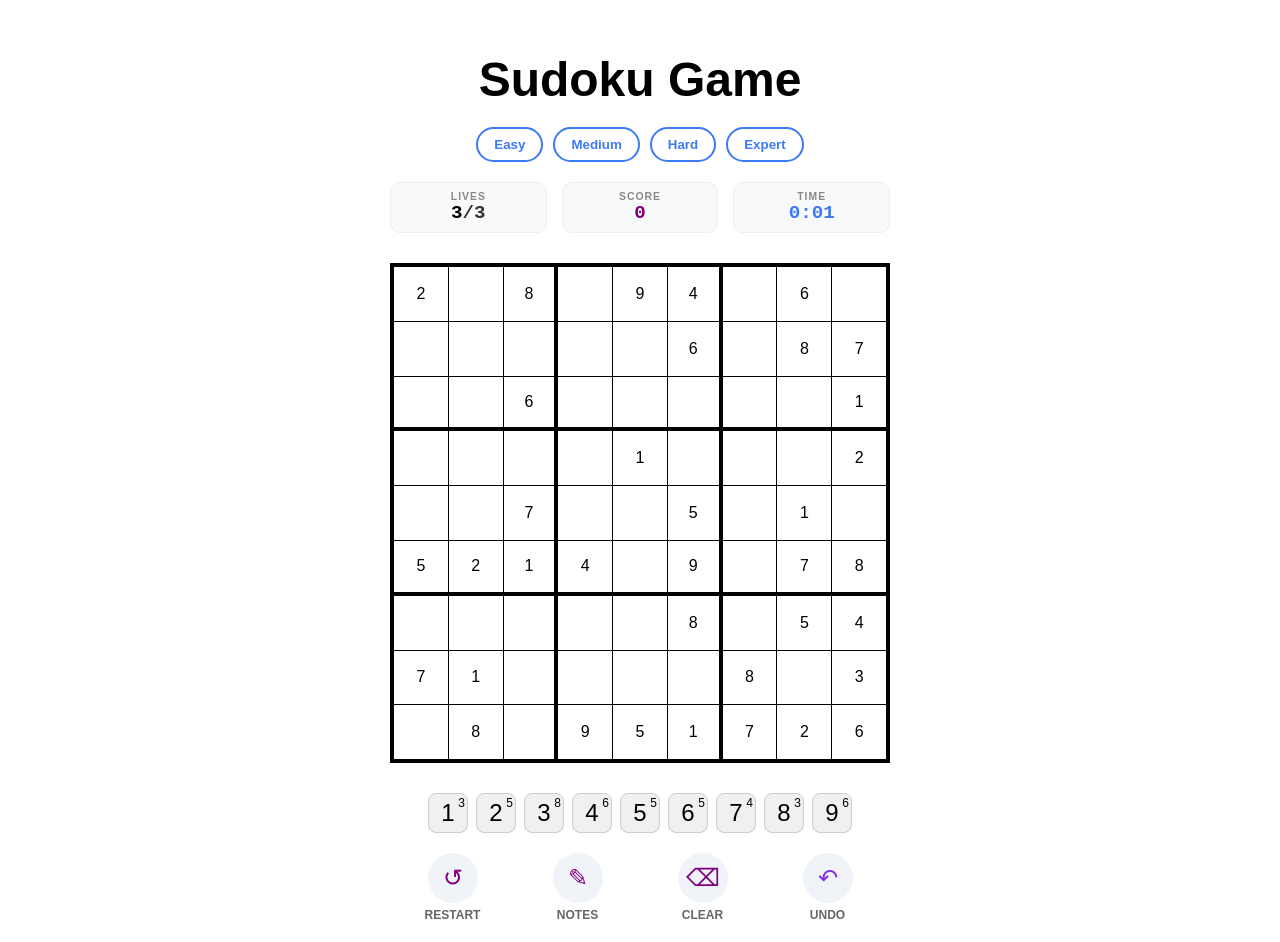
==== index.html @ a7932c59 "Update index.html" ====
<!doctype html>
<html lang="en">
  <head>
    <meta charset="UTF-8" />
    <meta name="viewport" content="width=device-width, initial-scale=1.0" />
    <title>Sudoku Master</title>
    <link rel="stylesheet" href="index.css" />
  </head>
  <body>
    <h1>Sudoku Game</h1>

    <div class="difficulty">
      <button onclick="startGame('easy')">Easy</button>
      <button onclick="startGame('medium')">Medium</button>
      <button onclick="startGame('hard')">Hard</button>
      <button onclick="startGame('expert')">Expert</button>
    </div>

   <div id="status">
     <div class="stat-box">
       <span class="label">LIVES</span>
       <span class="value"><span id="lives-count">3</span>/3</span>
     </div>
  
     <div class="stat-box">
      <span class="label">SCORE</span>
        <span id="score-count" class="value">0</span>
     </div>

     <div class="stat-box">
       <span class="label">TIME</span>
       <span id="time-count" class="value">0:00</span>
      </div>
   </div>

    <div id="sudoku-game"></div>

    <div class="controls">
      <div class="number-buttons">
        <button class="number-btn" data-number="1">1
          <span class="count-badge">9</span></button>
        <button class="number-btn" data-number="2">2
          <span class="count-badge">9</span></button>
        <button class="number-btn" data-number="3">3
          <span class="count-badge">9</span></button>
        <button class="number-btn" data-number="4">4
          <span class="count-badge">9</span></button>
        <button class="number-btn" data-number="5">5
          <span class="count-badge">9</span></button>
        <button class="number-btn" data-number="6">6
          <span class="count-badge">9</span></button>
        <button class="number-btn" data-number="7">7
          <span class="count-badge">9</span></button>
        <button class="number-btn" data-number="8">8
          <span class="count-badge">9</span></button>
        <button class="number-btn" data-number="9">9
          <span class="count-badge">9</span></button>
      </div>

      <div class="button-actions">
        <div class="action-item" id="restart">
          <div class="icon">↺</div>
           <span>Restart</span>
        </div>

        <div class="action-item" id="mark-small">
          <div class="icon">✎</div>
             <span>Notes</span>
        </div>

        <div class="action-item" id="clear">
          <div class="icon">⌫</div>
            <span>Clear</span>
      </div>

        <div class="action-item" id="undo">
          <div class="icon">↶</div>
            <span>Undo</span>
       </div>
      </div>

    <div id="Game-over-screen" class="hidden">
             <h2>Game Over</h2>
          <p>You ran out of lives!</p>
      <div class="game-over-buttons">
        <button id="restart-btn" onclick="resetGame()">Play Again</button>
        <button id="new-game-btn" onclick="startGame()">New Game</button>
      </div>
    </div>

    <div id="win-screen" class="hidden">
      <div class="winner-content">
        <h2>Victory!</h2>
        <p>good job!</p>
    
      <div class="final-stats-container">
        <div class="final-stat">
         <span class="stat-label">TIME</span>
          <span id="final-time">00:00</span>
       </div>
        <div class="final-stat">
         <span class="stat-label">SCORE</span>
         <span id="final-score">0</span>
       </div>
    </div>

    <div class="winner-actions-container">
       <div class="winner-buttons">
        <button class="win-btn primary" onclick="resetGame()">Play Again</button>
        <button class="win-btn secondary" onclick="startGame()">New Game</button>
      </div>
    </div>

    <script src="index.js"></script>
  </body>
</html>
---- index.css ----
/* 1. Global Reset - Fixes how widths are calculated */
* {
  box-sizing: border-box; /* Includes border/padding in total width so elements don't overflow */
}

/* 2. Page Container - Centers the game on the screen */
body {
  display: flex; /* Enables flexbox layout */
  align-items: center; /* Centers everything horizontally */
  justify-content: center; /* Centers everything vertically */
  min-height: 100vh; /* Makes body at least as tall as the screen */
  margin: 0;
  padding: 20px 0; /* Adds breathing room at top/bottom */
  flex-direction: column; /* Stacks title, grid, and buttons in a column */
  font-family: sans-serif;
  user-select: none; /* Stops text highlighting when you click the board fast */
}

/* 3. Title */
h1 {
  text-align: center;
  margin-bottom: 20px;
  font-size: clamp(2em, 8vw, 3em); /* Shrinks font on smaller screens */
}

/* 4. Difficulty Selection Row */
.difficulty {
  display: flex;
  flex-wrap: wrap; /* Allows buttons to wrap to a new line on narrow laptops */
  justify-content: center;
  gap: 10px;
  margin-bottom: 20px;
}

.difficulty button {
  padding: 8px 16px;
  border-radius: 20px; /* Makes buttons pill-shaped */
  border: 2px solid #3d7af5;
  background: transparent;
  color: #3d7af5;
  font-weight: bold;
  cursor: pointer;
  transition: 0.3s; /* Smooth color change on hover */
}

.difficulty button:hover {
  background: #3d7af5; /* Fills button with blue on hover */
  color: white;
}

/* 5. The Sudoku Grid */
#sudoku-game {
  display: grid; /* Creates the layout for the 81 cells */
  grid-template-columns: repeat(9, 1fr); /* Creates 9 equal columns */
  grid-template-rows: repeat(9, 1fr); /* Creates 9 equal rows */
  width: 90vmin; /* Uses 90% of the screen's shortest side */
  height: 90vmin; /* Keeps it square */
  max-width: 500px; /* Prevents it from getting too big on desktop */
  max-height: 500px;
  margin: 10px auto;
  border: 4px solid black;
  background-color: black; /* Acts as the "border" between cells */
  gap: 1px; /* The thickness of the thin lines */
}

#sudoku-game input {
  width: 100%;
  height: 100%;
  text-align: center;
  font-size: 16px;
  border: none;
  cursor: pointer;
  background: white;
  touch-action: manipulation; /* Improves touch responsiveness on mobile */
}
#Game-over-screen {
  position: fixed;
  top: 0;
  left: 0;
  width: 100vw;
  height: 100vh;
  background: rgba(0, 0, 0, 0.85); /* Darker background */
  backdrop-filter: blur(8px); /* Modern blur effect */
  z-index: 1000;
  display: flex;
  flex-direction: column;
  align-items: center;
  justify-content: center;
  color: white;
  text-align: center;
}
#win-screen {
  position: fixed;
  top: 0;
  left: 0;
  width: 100vw;
  height: 100vh;
  background: rgba(0, 0, 0, 0.7); /* Semi-transparent dark background */
  backdrop-filter: blur(10px); /* Adds a modern blur effect */
  display: flex;
  align-items: center;
  justify-content: center;
  z-index: 2000;
  opacity: 1;
  transition: opacity 0.4s ease; /* Smooth fade-out when hiding */
}

/* 1. Lighten the background card */
.winner-content {
  background: rgba(
    255,
    255,
    255,
    0.95
  ); /* Nearly solid white for readability */
  padding: 40px;
  border-radius: 24px;
  text-align: center;
  width: 90%;
  max-width: 450px; /* Slightly wider to fit buttons side-by-side */
  box-shadow: 0 10px 30px rgba(0, 0, 0, 0.2);
  border: 2px solid #ffd700;
}

/* 2. Make the "Victory" text more vibrant */
.winner-content h2 {
  font-size: 3rem;
  margin-bottom: 5px;
  background: linear-gradient(to bottom, #ffeb3b, #fbc02d);
  -webkit-background-clip: text;
  background-clip: text;
  -webkit-text-fill-color: transparent;
  color: transparent;
  filter: drop-shadow(0 2px 4px rgba(0, 0, 0, 0.1));
}

/* 3. Lighten the sub-text */
.winner-content p {
  color: #777; /* Soft gray instead of dark gray */
  font-size: 1.1rem;
  margin-top: 0;
}

/* 4. Horizontal Buttons */
/* This is the box around the buttons */
.winner-actions-container {
  margin-top: 30px;
  padding-top: 20px;
  border-top: 1px solid #eee; /* A subtle line to separate stats from buttons */
  width: 100%;
}

.winner-buttons {
  display: flex;
  flex-direction: row;
  gap: 12px;
  justify-content: center;
}

.win-btn {
  flex: 1;
  padding: 14px;
  border-radius: 12px; /* Slightly less round for a cleaner look */
  font-weight: bold;
  cursor: pointer;
  border: none;
  font-size: 0.95rem;
  transition:
    transform 0.1s,
    filter 0.2s;
}

/* Let's give the buttons a tiny shadow so they don't look flat */
.win-btn.primary {
  background: #3d7af5;
  color: white;
  box-shadow: 0 4px 0 #2a52be; /* 3D bottom edge */
}

.win-btn.secondary {
  background: #f0f0f0;
  color: #3d7af5;
  box-shadow: 0 4px 0 #ccc; /* 3D bottom edge */
}

.win-btn:active {
  transform: translateY(2px); /* Pushes the button "down" when clicked */
  box-shadow: 0 2px 0 #2a52be;
}
/* 5. Stat Colors */
.final-stat {
  color: #444; /* Darker for contrast since background is lighter */
  font-weight: 600;
  margin-bottom: 5px;
}
#Game-over-screen h2 {
  font-size: 3rem;
  margin-bottom: 10px;
  color: #d8000c;
}
#Game-over-screen p {
  font-size: 1.2rem;
  margin-bottom: 30px;
}
.game-over-buttons {
  display: flex;
  gap: 15px;
}
.game-over-buttons button {
  padding: 12px 24px;
  font-size: 1rem;
  font-weight: bold;
  border: none;
  border-radius: 30px;
  cursor: pointer;
  background-color: #3d7af5;
  color: white;
  transition: background-color 0.3s ease;
}
#restart-btn {
  background-color: #3d7af5;
  color: white;
}
#new-game-btn {
  background-color: white;
  color: #3d7af5;
}
.game-over-buttons button:hover {
  transform: scale(1.1);
  filter: brightness(1.1);
}
/* 6. Grid Board Thick Lines */
#sudoku-game input:nth-child(3n) {
  border-right: 3px solid black; /* Creates vertical 3x3 box borders */
}
#sudoku-game input:nth-child(9n) {
  border-right: none; /* Removes extra thick border on the far right edge */
}
#sudoku-game input:nth-child(n + 19):nth-child(-n + 27),
#sudoku-game input:nth-child(n + 46):nth-child(-n + 54) {
  border-bottom: 3px solid black; /* Creates horizontal 3x3 box borders */
}

/* 7. Controls & 1-9 Number Buttons */
.controls {
  width: 90vmin;
  max-width: 500px;
  display: flex;
  flex-direction: column;
  align-items: center;
  gap: 20px;
  margin-top: 20px;
}

.number-buttons {
  display: flex;
  flex-wrap: wrap; /* Key fix: wraps numbers to new row on small screens */
  justify-content: center;
  gap: 8px;
  width: 100%;
}

.number-btn {
  position: relative;
  flex: 0 1 40px; /* Tries to be 40px, but grows/shrinks to fill width */
  max-width: 60px;
  aspect-ratio: 1 / 1; /* Keeps them as squares */
  display: flex;
  align-items: center;
  justify-content: center;
  font-size: 1.5rem;
  background-color: #f0f0f0;
  border: 1px solid #ccc;
  border-radius: 8px;
  cursor: pointer;
  color: black !important;
  -webkit-text-fill-color: black !important; /* This forces iOS to stop the blue */
  text-decoration: none !important;
}
#status {
  display: flex;
  justify-content: center; /* Centers the boxes */
  gap: 15px; /* Controls the distance between the boxes */
  margin-bottom: 20px;
  width: 90vmin;
  max-width: 500px;
}

.stat-box {
  flex: 1; /* Makes all three boxes the exact same width */
  background: #f8f9fa;
  padding: 8px;
  border-radius: 10px;
  display: flex;
  flex-direction: column; /* Put label on top of the number */
  align-items: center;
  border: 1px solid #eee;
}

.stat-box .label {
  font-size: 0.65rem;
  font-weight: bold;
  color: #888;
  text-transform: uppercase;
  letter-spacing: 1px;
}

.stat-box .value {
  font-size: 1.2rem;
  font-weight: bold;
  font-family: "Courier New", Courier, monospace; /* Keeps numbers steady */
  color: #333;
}

/* Specific colors to match your theme */
#time-count {
  color: #3d7af5;
} /* Blue */
#lives-count {
  color: black;
} /*black*/
#score-count {
  color: purple;
} /* Purple */

.count-badge {
  position: absolute;
  top: 2px;
  right: 2px;
  font-size: 0.75rem;
  color: #888;
  font-weight: normal;
}

.selected-number .count-badge {
  color: white;
}
/* 8. Modern Icon Action Buttons (Undo, Restart, etc.) */
.button-actions {
  display: flex;
  justify-content: space-around; /* Spreads icons evenly across width */
  width: 100%;
}

.action-item {
  display: flex;
  flex-direction: column; /* Puts icon on top, text on bottom */
  align-items: center;
  gap: 5px;
  cursor: pointer;
  flex: 1;
}

.action-item .icon {
  width: 50px; /* Size of the circular background */
  height: 50px;
  border-radius: 50%; /* Makes it a circle */
  display: flex;
  align-items: center;
  justify-content: center;
  font-size: 24px;
  background-color: #f0f4f8; /* Light grey/blue circle color */
  transition: 0.2s;
}

.action-item span {
  font-size: 12px;
  color: #666;
  font-weight: 600;
  text-transform: uppercase; /* Modern look label */
}

.action-item:active .icon {
  transform: scale(0.9); /* Squish effect when clicked */
}

/* Specific Icon Colors */
#restart .icon {
  color: purple;
}
#mark-small .icon {
  color: purple;
}
#mark-small.active-mark .icon {
  background-color: purple;
  color: white;
}
#clear .icon {
  color: purple;
}
#clear.selected-number {
  background-color: transparent !important; /* This kills the blue box */
  border: none !important;
  box-shadow: none !important;
  transform: none !important;
}

#clear.selected-number .icon {
  background-color: purple !important; /* This makes the circle red */
  color: white !important;
  border: 2px solid darkred;
  transform: scale(1.1);
}
#undo .icon {
  color: #8a2be2;
}

/* 9. Game Feedback (Errors and Selection) */
.selected-number:not(#clear) {
  background-color: #bbb !important; /* Highlights current number */
  border: 2px solid black;
}
/* This turns the cell into a "mini-grid" for tiny notes */
.small-text {
  /* 1. Force the size and color */
  font-size: 10px !important;
  color: black !important;
  /* 2. Layout: This makes numbers wrap neatly inside the square */
  display: flex !important;
  flex-wrap: wrap;
  align-content: flex-start;
  justify-content: flex-start;
  /* 3. Spacing: Keeps the tiny numbers from touching the edges */
  padding: 3px !important;
  line-height: 1.1 !important;
  word-break: break-all;
  letter-spacing: 1px;
  /* 4. Background: A very light tint to show it's a "note" cell */
  background-color: #fafafa !important;
}

.error {
  background-color: #ffcccc !important;
  color: #d8000c !important;
  animation: shake 0.2s ease-in-out 0s 2; /* Shakes cell on mistake */
}

/* The "Crosshair" - Lights up the row, column, and 3x3 box of the selected cell */
.highlight-crosshair {
  background-color: #f3e5f5 !important; /* Very light cyan */
  transition: background-color 0.2s ease;
}

/* Matching Numbers - Lights up every cell containing the same number as the selection */
.highlight-same {
  background-color: #e1bee7 !important; /* Soft sky blue */
  border: 1px solid #ce93d8; /* Adds a tiny border to make them "pop" */
  font-weight: bold;
  transition: background-color 0.1s ease;
}

/* Special Case: If a number is "fixed" (a clue) AND highlighted, make it slightly darker blue */
.fixed.highlight-same {
  background-color: #d1c4e9 !important;
  font-weight: bold;
}

/* The active number button you've clicked at the bottom */
.selected-number {
  background-color: #3d7af5 !important;
  color: white !important;
  border: 2px solid #2a52be;
  transform: scale(1.05); /* Makes the button look "pushed in" or active */
}

@keyframes shake {
  0%,
  100% {
    transform: translateX(0);
  }
  25% {
    transform: translateX(4px);
  }
  75% {
    transform: translateX(-4px);
  }
}

@keyframes popIn {
  0% {
    transform: scale(0.5);
    opacity: 0;
  }
  100% {
    transform: scale(1);
    opacity: 1;
  }
}

@keyframes bounce {
  0%,
  100% {
    transform: translateY(0);
  }
  50% {
    transform: translateY(-20px);
  }
}
/* The animation definition */
@keyframes number-complete-glow {
  0% {
    transform: scale(1);
    background-color: #e8f0fe;
  }
  50% {
    transform: scale(1.15);
    /* A "supercharged" version of your highlight color */
    background-color: #ce93d8;
    color: white !important; /* Make the number white briefly */
    box-shadow: 0 0 20px rgba(61, 122, 245, 0.6);
    z-index: 10;
  }
  100% {
    transform: scale(1);
    /* Back to a "faded" highlight color to show it's done */
    background-color: #e8f0fe;
  }
}

.number-pop {
  animation: number-complete-glow 0.6s ease-out;
  border-radius: 4px; /* Makes the pop look a bit softer */
  position: relative;
}
/* Optional: Dim the number button at the bottom when finished */
.number-btn.hidden-number {
  opacity: 0.2;
  pointer-events: none; /* Stops it from being clickable */
  transition: opacity 0.5s ease;
}

/* 10. Hidden Utility Class */
.hidden {
  display: none !important; /* Forces elements to disappear */
}
.hidden-number {
  opacity: 0;
  visibility: hidden;
  pointer-events: none;
  transition: opacity 0.3s ease;
}
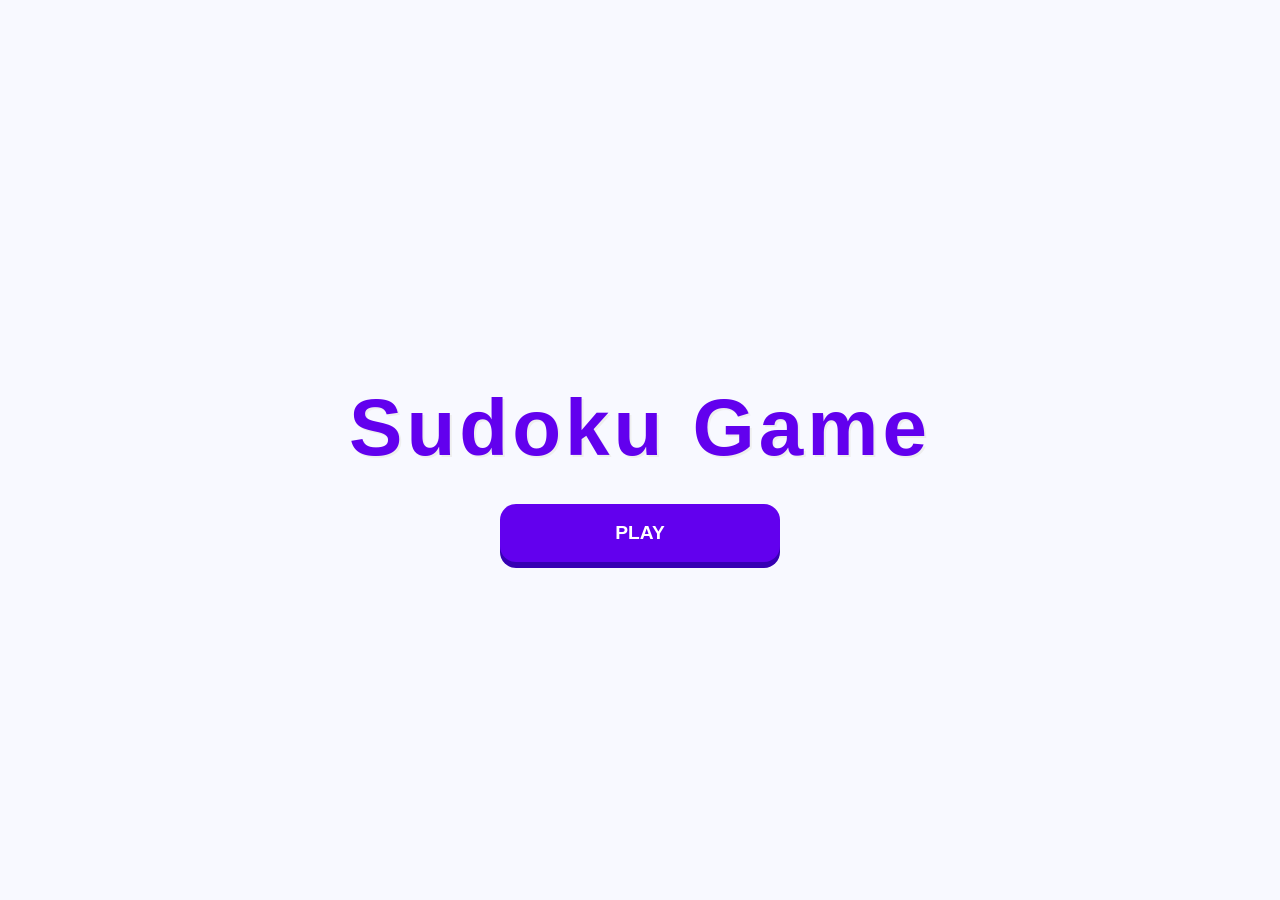
==== commit 73a1bffb: "Add files via upload" ====
--- a/index.html
+++ b/index.html
@@ -2,20 +2,24 @@
 <html lang="en">
   <head>
     <meta charset="UTF-8" />
-    <meta name="viewport" content="width=device-width, initial-scale=1.0" />
+    <meta name="viewport" content="width=device-width, initial-scale=1.0", maximum-scale=1.0, user-scalable=no />
     <title>Sudoku Master</title>
     <link rel="stylesheet" href="index.css" />
   </head>
   <body>
-    <h1>Sudoku Game</h1>
-
-    <div class="difficulty">
-      <button onclick="startGame('easy')">Easy</button>
-      <button onclick="startGame('medium')">Medium</button>
-      <button onclick="startGame('hard')">Hard</button>
-      <button onclick="startGame('expert')">Expert</button>
+    <div id="main-menu" class="overlay-screen">
+      <h1>Sudoku Game</h1>
+      <button id="play-button" class="menu-btn">PLAY</button>
     </div>
 
+    <div id="difficulty-menu" class="overlay-screen hidden">
+      <button class="difficulty-btn" data-level="easy">Easy</button>
+      <button class="difficulty-btn" data-level="medium">Medium</button>
+      <button class="difficulty-btn" data-level="hard">Hard</button>
+      <button class="difficulty-btn" data-level="expert">Expert</button>
+    </div>
+
+  <div id="game-container" class="hidden">
    <div id="status">
      <div class="stat-box">
        <span class="label">LIVES</span>
@@ -78,6 +82,7 @@
             <span>Undo</span>
        </div>
       </div>
+      </div>
 
     <div id="Game-over-screen" class="hidden">
              <h2>Game Over</h2>
@@ -91,7 +96,7 @@
     <div id="win-screen" class="hidden">
       <div class="winner-content">
         <h2>Victory!</h2>
-        <p>good job!</p>
+        <p>good job yuval goon!</p>
     
       <div class="final-stats-container">
         <div class="final-stat">
@@ -109,7 +114,8 @@
         <button class="win-btn primary" onclick="resetGame()">Play Again</button>
         <button class="win-btn secondary" onclick="startGame()">New Game</button>
       </div>
-    </div>
+    </div> 
+    
 
     <script src="index.js"></script>
   </body>
--- a/index.css
+++ b/index.css
@@ -1,6 +1,7 @@
 /* 1. Global Reset - Fixes how widths are calculated */
 * {
   box-sizing: border-box; /* Includes border/padding in total width so elements don't overflow */
+  -webkit-tap-highlight-color: transparent; /* Removes the blue highlight on mobile when tapping buttons */
 }
 
 /* 2. Page Container - Centers the game on the screen */
@@ -46,6 +47,14 @@
 .difficulty button:hover {
   background: #3d7af5; /* Fills button with blue on hover */
   color: white;
+}
+#game-container {
+  display: flex;
+  flex-direction: column;
+  align-items: center;
+  justify-content: center;
+  width: 100%;
+  animation: fadeIn 0.4s ease-in; /* Smooth entrance */
 }
 
 /* 5. The Sudoku Grid */
@@ -62,7 +71,16 @@
   background-color: black; /* Acts as the "border" between cells */
   gap: 1px; /* The thickness of the thin lines */
 }
-
+@keyframes fadeIn {
+  from {
+    opacity: 0;
+    transform: scale(0.95);
+  }
+  to {
+    opacity: 1;
+    transform: scale(1);
+  }
+}
 #sudoku-game input {
   width: 100%;
   height: 100%;
@@ -539,3 +557,65 @@
   pointer-events: none;
   transition: opacity 0.3s ease;
 }
+
+.overlay-screen {
+  position: fixed;
+  top: 0;
+  left: 0;
+  width: 100vw;
+  height: 100vh;
+  background-color: #f8f9ff;
+  display: flex;
+  flex-direction: column;
+  align-items: center;
+  justify-content: center;
+  z-index: 3000;
+}
+
+.overlay-screen h1 {
+  font-size: clamp(3em, 15vw, 5em);
+  margin-bottom: 20px;
+  color: #6200ee;
+  letter-spacing: 4px;
+  text-shadow: 2px 2px 0px #eee;
+}
+
+.overlay-screen h2 {
+  color: #6200ee;
+  margin-bottom: 30px;
+  font-weight: 300;
+}
+
+.menu-btn,
+.difficulty-btn {
+  width: 80%;
+  max-width: 280px;
+  padding: 18px;
+  margin: 10px 0;
+  font-size: 1.2rem;
+  font-weight: bold;
+  cursor: pointer;
+  border: none;
+  border-radius: 16px;
+  transition: all 0.1s ease;
+  text-transform: uppercase;
+}
+.menu-btn {
+  background: #6200ee;
+  color: white;
+  box-shadow: 0 6px 0 #3700b3;
+}
+.difficulty-btn {
+  background: white;
+  color: #6200ee;
+  border: 2px solid #6200ee;
+  box-shadow: 0 5px 0 #3700b3;
+}
+.menu-btn:active,
+.difficulty-btn:active {
+  transform: translateY(4px);
+  box-shadow: 0 2px 0 #3700b3;
+}
+.difficulty-btn:hover {
+  background-color: #f3e5f5;
+}
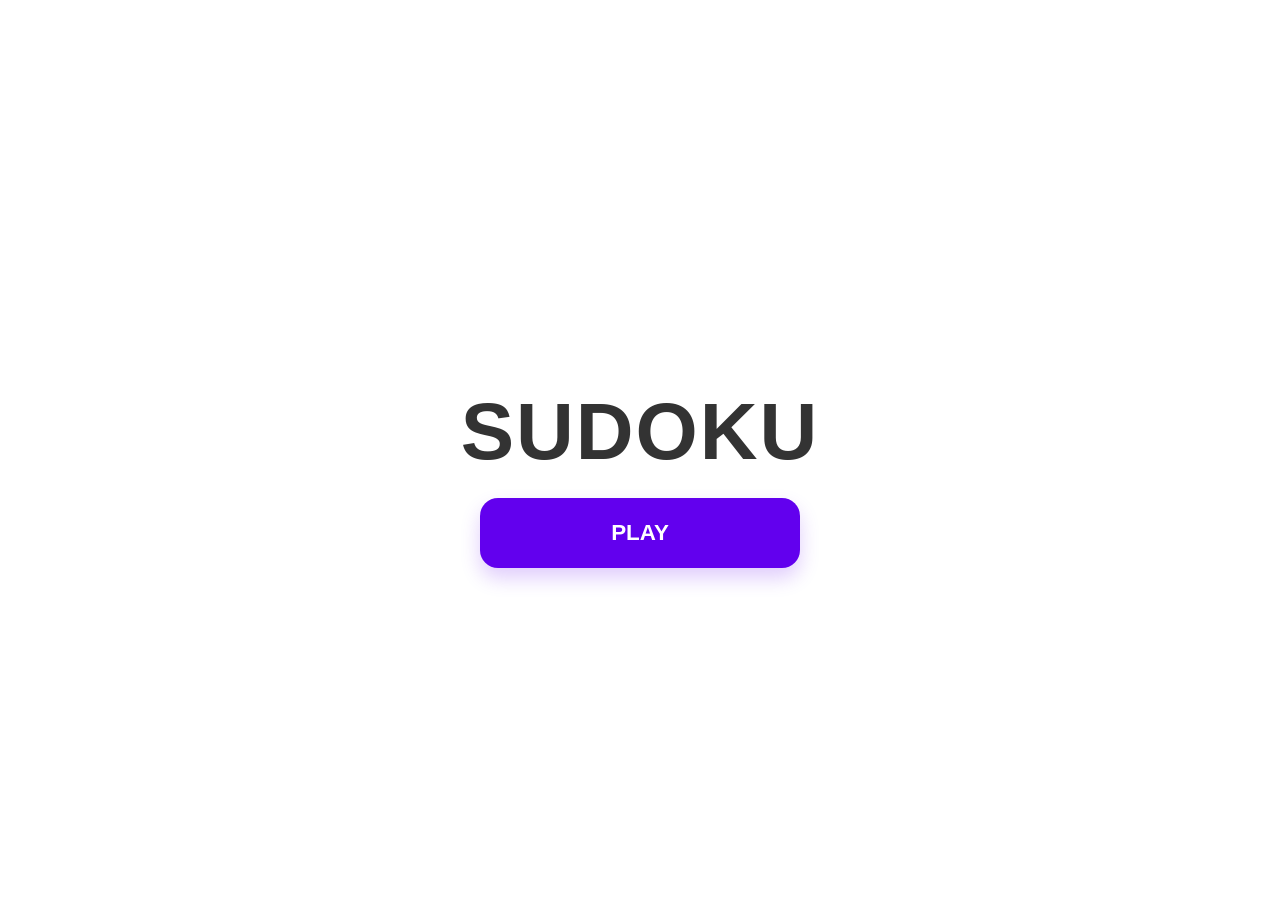
==== commit 03499e0b: "Add files via upload" ====
--- a/index.html
+++ b/index.html
@@ -8,15 +8,23 @@
   </head>
   <body>
     <div id="main-menu" class="overlay-screen">
-      <h1>Sudoku Game</h1>
-      <button id="play-button" class="menu-btn">PLAY</button>
+        <h1 class="logo-text">SUDOKU</h1>
+      <button id="play-button" class="main-play-btn">PLAY</button>
+    </div>
     </div>
 
-    <div id="difficulty-menu" class="overlay-screen hidden">
+    <div id="difficulty-menu" class="bottom-sheet hidden">
+      <div class="sheet-overlay" id="sheet-close-zone"></div>
+      <div class="sheet-content">
+        <div class="drag-handle"></div>
+        <h2 class="sheet-title">Select Difficulty</h2>
+     <div class="difficulty-list">   
       <button class="difficulty-btn" data-level="easy">Easy</button>
-      <button class="difficulty-btn" data-level="medium">Medium</button>
+      <button class="difficulty-btn selected" data-level="medium">Medium</button>
       <button class="difficulty-btn" data-level="hard">Hard</button>
       <button class="difficulty-btn" data-level="expert">Expert</button>
+    </div>
+      </div>
     </div>
 
   <div id="game-container" class="hidden">
@@ -89,15 +97,15 @@
           <p>You ran out of lives!</p>
       <div class="game-over-buttons">
         <button id="restart-btn" onclick="resetGame()">Play Again</button>
-        <button id="new-game-btn" onclick="startGame()">New Game</button>
+        <button id="new-game-btn" onclick="showDifficultyMenu()">New Game</button>
       </div>
     </div>
 
     <div id="win-screen" class="hidden">
       <div class="winner-content">
         <h2>Victory!</h2>
-        <p>good job yuval goon!</p>
-    
+          <p>You completed the puzzle!</p>
+
       <div class="final-stats-container">
         <div class="final-stat">
          <span class="stat-label">TIME</span>
@@ -112,7 +120,7 @@
     <div class="winner-actions-container">
        <div class="winner-buttons">
         <button class="win-btn primary" onclick="resetGame()">Play Again</button>
-        <button class="win-btn secondary" onclick="startGame()">New Game</button>
+        <button  id="win-new-game-btn" class="win-btn secondary" onclick="showDifficultyMenu()">New Game</button>
       </div>
     </div> 
     
--- a/index.css
+++ b/index.css
@@ -24,30 +24,6 @@
   font-size: clamp(2em, 8vw, 3em); /* Shrinks font on smaller screens */
 }
 
-/* 4. Difficulty Selection Row */
-.difficulty {
-  display: flex;
-  flex-wrap: wrap; /* Allows buttons to wrap to a new line on narrow laptops */
-  justify-content: center;
-  gap: 10px;
-  margin-bottom: 20px;
-}
-
-.difficulty button {
-  padding: 8px 16px;
-  border-radius: 20px; /* Makes buttons pill-shaped */
-  border: 2px solid #3d7af5;
-  background: transparent;
-  color: #3d7af5;
-  font-weight: bold;
-  cursor: pointer;
-  transition: 0.3s; /* Smooth color change on hover */
-}
-
-.difficulty button:hover {
-  background: #3d7af5; /* Fills button with blue on hover */
-  color: white;
-}
 #game-container {
   display: flex;
   flex-direction: column;
@@ -557,65 +533,119 @@
   pointer-events: none;
   transition: opacity 0.3s ease;
 }
-
-.overlay-screen {
+/* --- The Main Menu (Hero Section) --- */
+#main-menu {
+  background-color: #ffffff;
+  display: flex;
+  flex-direction: column;
+  justify-content: space-around; /* Pushes title UP and button DOWN */
+  align-items: center;
+  padding: 80px 0;
+  z-index: 3000;
+}
+
+.logo-text {
+  font-size: clamp(3.5rem, 15vw, 5rem) !important;
+  color: #333 !important; /* Darker, more modern color */
+  font-weight: 800;
+  letter-spacing: 2px;
+  text-shadow: none; /* Removed the old shadow for a cleaner look */
+}
+
+.main-play-btn {
+  width: 85vw;
+  max-width: 320px;
+  padding: 22px;
+  background: #6200ee;
+  color: white;
+  border: none;
+  border-radius: 18px;
+  font-size: 1.4rem;
+  font-weight: bold;
+  box-shadow: 0 10px 20px rgba(98, 0, 238, 0.2); /* Soft purple glow */
+  cursor: pointer;
+  transition: transform 0.1s;
+}
+
+.main-play-btn:active {
+  transform: scale(0.95);
+}
+
+/* --- The Bottom Sheet (The Slide-up Panel) --- */
+.bottom-sheet {
   position: fixed;
   top: 0;
   left: 0;
-  width: 100vw;
-  height: 100vh;
-  background-color: #f8f9ff;
+  width: 100%;
+  height: 100%;
+  z-index: 5000;
   display: flex;
   flex-direction: column;
-  align-items: center;
-  justify-content: center;
-  z-index: 3000;
-}
-
-.overlay-screen h1 {
-  font-size: clamp(3em, 15vw, 5em);
+  justify-content: flex-end; /* Sticks the menu to the bottom */
+}
+
+.sheet-overlay {
+  position: absolute;
+  top: 0;
+  left: 0;
+  width: 100%;
+  height: 100%;
+  background: rgba(0, 0, 0, 0.4); /* Dims the background */
+  backdrop-filter: blur(2px);
+}
+
+.sheet-content {
+  position: relative;
+  background: white;
+  width: 100%;
+  border-radius: 30px 30px 0 0; /* Rounds the top only */
+  padding: 20px 20px 40px 20px;
+  display: flex;
+  flex-direction: column;
+  align-items: center;
+  animation: slideUp 0.3s ease-out; /* The slide effect */
+}
+
+.drag-handle {
+  width: 40px;
+  height: 5px;
+  background: #e0e0e0;
+  border-radius: 10px;
   margin-bottom: 20px;
-  color: #6200ee;
-  letter-spacing: 4px;
-  text-shadow: 2px 2px 0px #eee;
-}
-
-.overlay-screen h2 {
-  color: #6200ee;
-  margin-bottom: 30px;
-  font-weight: 300;
-}
-
-.menu-btn,
+}
+
+.difficulty-list {
+  width: 100%;
+  display: flex;
+  flex-direction: column;
+  gap: 12px;
+}
+
+/* The Clean List Buttons */
 .difficulty-btn {
-  width: 80%;
-  max-width: 280px;
-  padding: 18px;
-  margin: 10px 0;
-  font-size: 1.2rem;
-  font-weight: bold;
-  cursor: pointer;
-  border: none;
-  border-radius: 16px;
-  transition: all 0.1s ease;
-  text-transform: uppercase;
-}
-.menu-btn {
-  background: #6200ee;
-  color: white;
-  box-shadow: 0 6px 0 #3700b3;
-}
-.difficulty-btn {
-  background: white;
-  color: #6200ee;
-  border: 2px solid #6200ee;
-  box-shadow: 0 5px 0 #3700b3;
-}
-.menu-btn:active,
-.difficulty-btn:active {
-  transform: translateY(4px);
-  box-shadow: 0 2px 0 #3700b3;
-}
-.difficulty-btn:hover {
-  background-color: #f3e5f5;
-}
+  width: 100% !important;
+  max-width: none !important;
+  background: #f8f9fa !important;
+  color: #333 !important;
+  border: 1px solid #eee !important;
+  padding: 18px !important;
+  font-size: 1.1rem !important;
+  border-radius: 12px !important;
+  box-shadow: none !important;
+  text-transform: none !important; /* "Easy" instead of "EASY" */
+}
+
+@keyframes slideUp {
+  from {
+    transform: translateY(100%);
+  }
+  to {
+    transform: translateY(0);
+  }
+}
+
+.difficulty-btn.selected {
+  background: linear-gradient(135deg, var(#8e44ad), var(#5b2c6f));
+  transform: scale(1.05);
+  transition: all 0.2s ease;
+}
